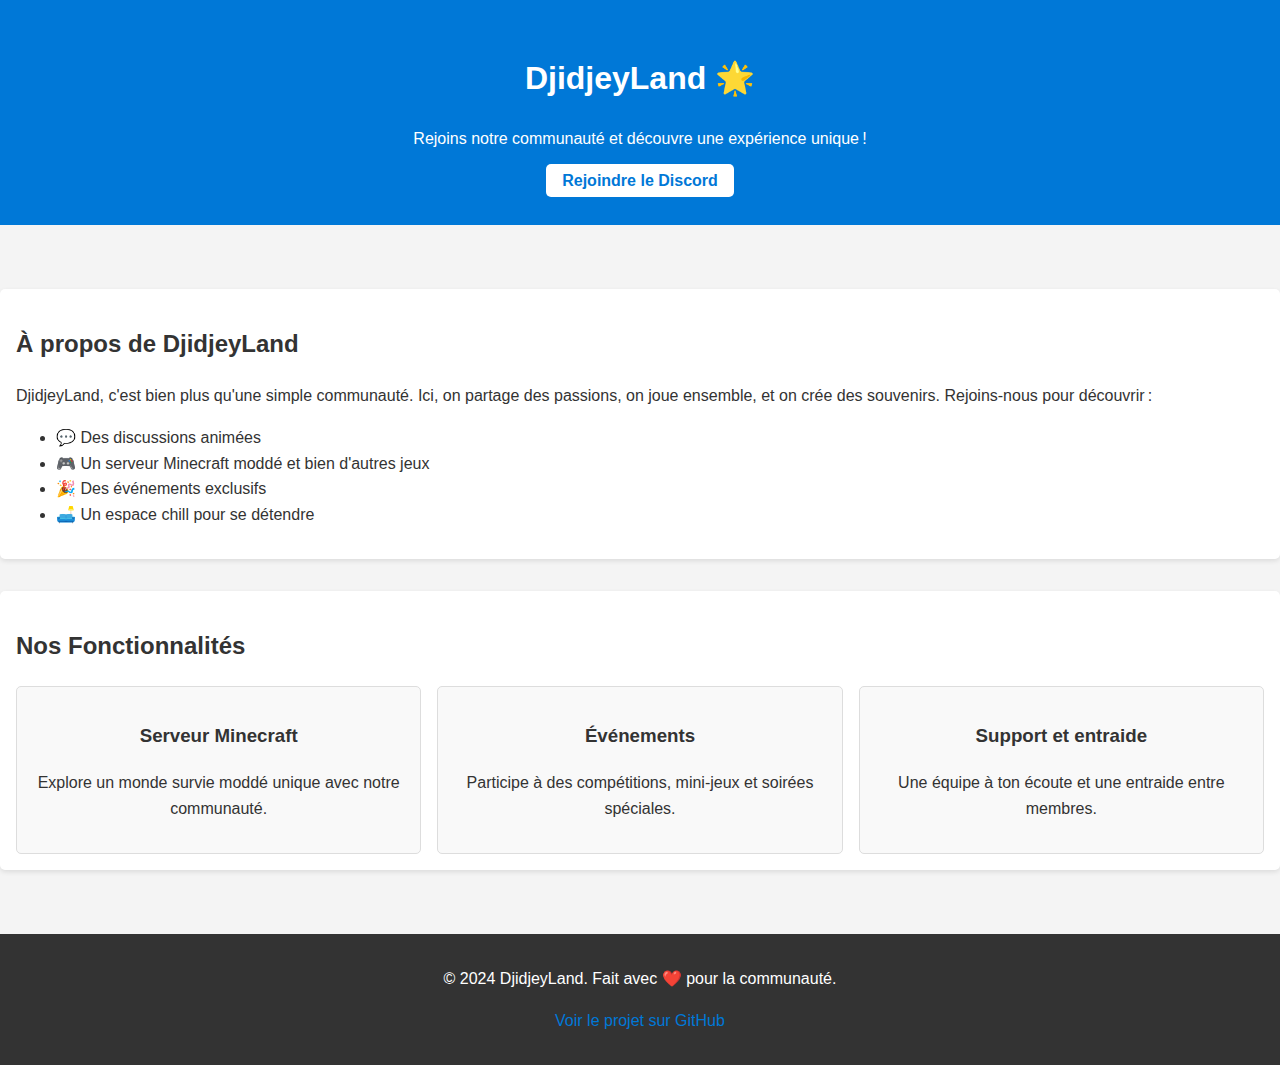
==== index.html @ 34999208 "Site Base Creation" ====
<!DOCTYPE html>
<html lang="fr">
  <head>
    <meta charset="UTF-8" />
    <meta name="viewport" content="width=device-width, initial-scale=1.0" />
    <title>DjidjeyLand | Communauté Gaming</title>
    <link rel="stylesheet" href="css/style.css" />
  </head>
  <body>
    <header>
      <div class="container">
        <h1>DjidjeyLand 🌟</h1>
        <p>Rejoins notre communauté et découvre une expérience unique !</p>
        <a href="https://discord.gg/votre-lien-invitation" class="btn"
          >Rejoindre le Discord</a
        >
      </div>
    </header>

    <main>
      <section id="about">
        <h2>À propos de DjidjeyLand</h2>
        <p>
          DjidjeyLand, c'est bien plus qu'une simple communauté. Ici, on partage
          des passions, on joue ensemble, et on crée des souvenirs. Rejoins-nous
          pour découvrir :
        </p>
        <ul>
          <li>💬 Des discussions animées</li>
          <li>🎮 Un serveur Minecraft moddé et bien d'autres jeux</li>
          <li>🎉 Des événements exclusifs</li>
          <li>🛋️ Un espace chill pour se détendre</li>
        </ul>
      </section>

      <section id="features">
        <h2>Nos Fonctionnalités</h2>
        <div class="features">
          <div class="feature">
            <h3>Serveur Minecraft</h3>
            <p>Explore un monde survie moddé unique avec notre communauté.</p>
          </div>
          <div class="feature">
            <h3>Événements</h3>
            <p>Participe à des compétitions, mini-jeux et soirées spéciales.</p>
          </div>
          <div class="feature">
            <h3>Support et entraide</h3>
            <p>Une équipe à ton écoute et une entraide entre membres.</p>
          </div>
        </div>
      </section>
    </main>

    <footer>
      <p>&copy; 2024 DjidjeyLand. Fait avec ❤️ pour la communauté.</p>
      <p>
        <a href="https://github.com/votre-utilisateur/DjidjeyLand"
          >Voir le projet sur GitHub</a
        >
      </p>
    </footer>
  </body>
</html>
---- css/style.css ----
body {
  font-family: Arial, sans-serif;
  margin: 0;
  padding: 0;
  line-height: 1.6;
  background-color: #f4f4f4;
  color: #333;
}

header {
  background: #0078d7;
  color: #fff;
  padding: 2rem 0;
  text-align: center;
}

header .btn {
  background: #fff;
  color: #0078d7;
  padding: 0.5rem 1rem;
  text-decoration: none;
  font-weight: bold;
  border-radius: 5px;
}

header .btn:hover {
  background: #f4f4f4;
  color: #0078d7;
}

.container {
  max-width: 1100px;
  margin: auto;
  padding: 0 20px;
}

main {
  padding: 2rem 0;
}

#about,
#features {
  background: #fff;
  margin: 2rem auto;
  padding: 1rem;
  border-radius: 5px;
  box-shadow: 0 2px 5px rgba(0, 0, 0, 0.1);
}

.features {
  display: flex;
  gap: 1rem;
  justify-content: space-around;
}

.feature {
  background: #f9f9f9;
  border: 1px solid #ddd;
  padding: 1rem;
  border-radius: 5px;
  text-align: center;
  width: 30%;
}

footer {
  background: #333;
  color: #fff;
  text-align: center;
  padding: 1rem 0;
}

footer a {
  color: #0078d7;
  text-decoration: none;
}

footer a:hover {
  text-decoration: underline;
}
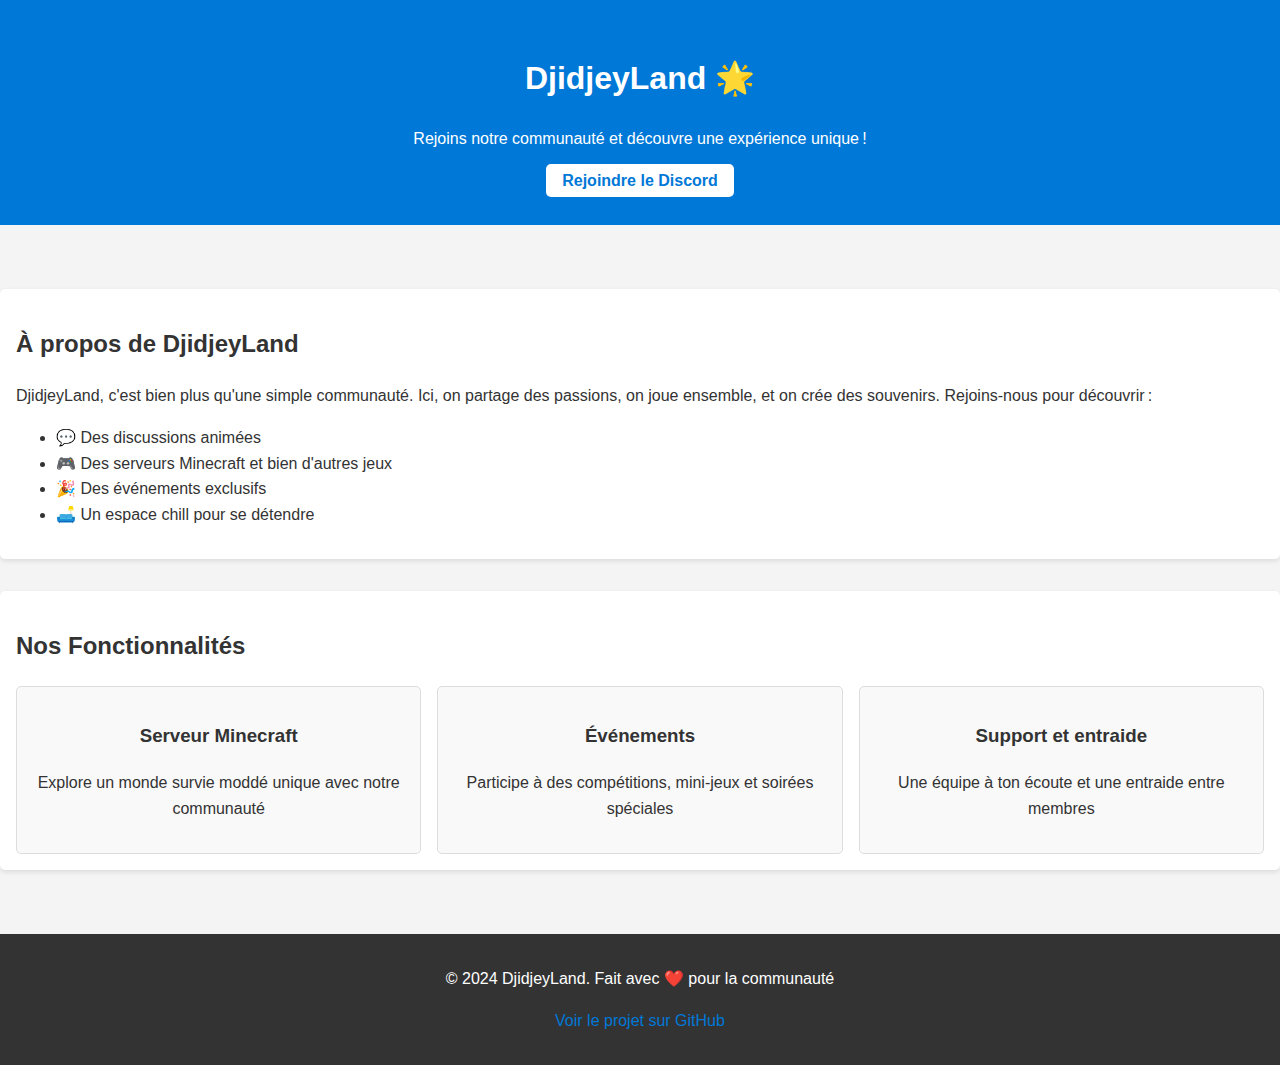
==== commit 92fc693c: "Mise à jour des liens" ====
--- a/index.html
+++ b/index.html
@@ -11,7 +11,7 @@
       <div class="container">
         <h1>DjidjeyLand 🌟</h1>
         <p>Rejoins notre communauté et découvre une expérience unique !</p>
-        <a href="https://discord.gg/votre-lien-invitation" class="btn"
+        <a href="https://discord.gg/ptsMHR9UEK" class="btn"
           >Rejoindre le Discord</a
         >
       </div>
@@ -27,7 +27,7 @@
         </p>
         <ul>
           <li>💬 Des discussions animées</li>
-          <li>🎮 Un serveur Minecraft moddé et bien d'autres jeux</li>
+          <li>🎮 Des serveurs Minecraft et bien d'autres jeux</li>
           <li>🎉 Des événements exclusifs</li>
           <li>🛋️ Un espace chill pour se détendre</li>
         </ul>
@@ -38,24 +38,24 @@
         <div class="features">
           <div class="feature">
             <h3>Serveur Minecraft</h3>
-            <p>Explore un monde survie moddé unique avec notre communauté.</p>
+            <p>Explore un monde survie moddé unique avec notre communauté</p>
           </div>
           <div class="feature">
             <h3>Événements</h3>
-            <p>Participe à des compétitions, mini-jeux et soirées spéciales.</p>
+            <p>Participe à des compétitions, mini-jeux et soirées spéciales</p>
           </div>
           <div class="feature">
             <h3>Support et entraide</h3>
-            <p>Une équipe à ton écoute et une entraide entre membres.</p>
+            <p>Une équipe à ton écoute et une entraide entre membres</p>
           </div>
         </div>
       </section>
     </main>
 
     <footer>
-      <p>&copy; 2024 DjidjeyLand. Fait avec ❤️ pour la communauté.</p>
+      <p>&copy; 2024 DjidjeyLand. Fait avec ❤️ pour la communauté</p>
       <p>
-        <a href="https://github.com/votre-utilisateur/DjidjeyLand"
+        <a href="https://github.com/Minilan69/DjidjieyLand"
           >Voir le projet sur GitHub</a
         >
       </p>
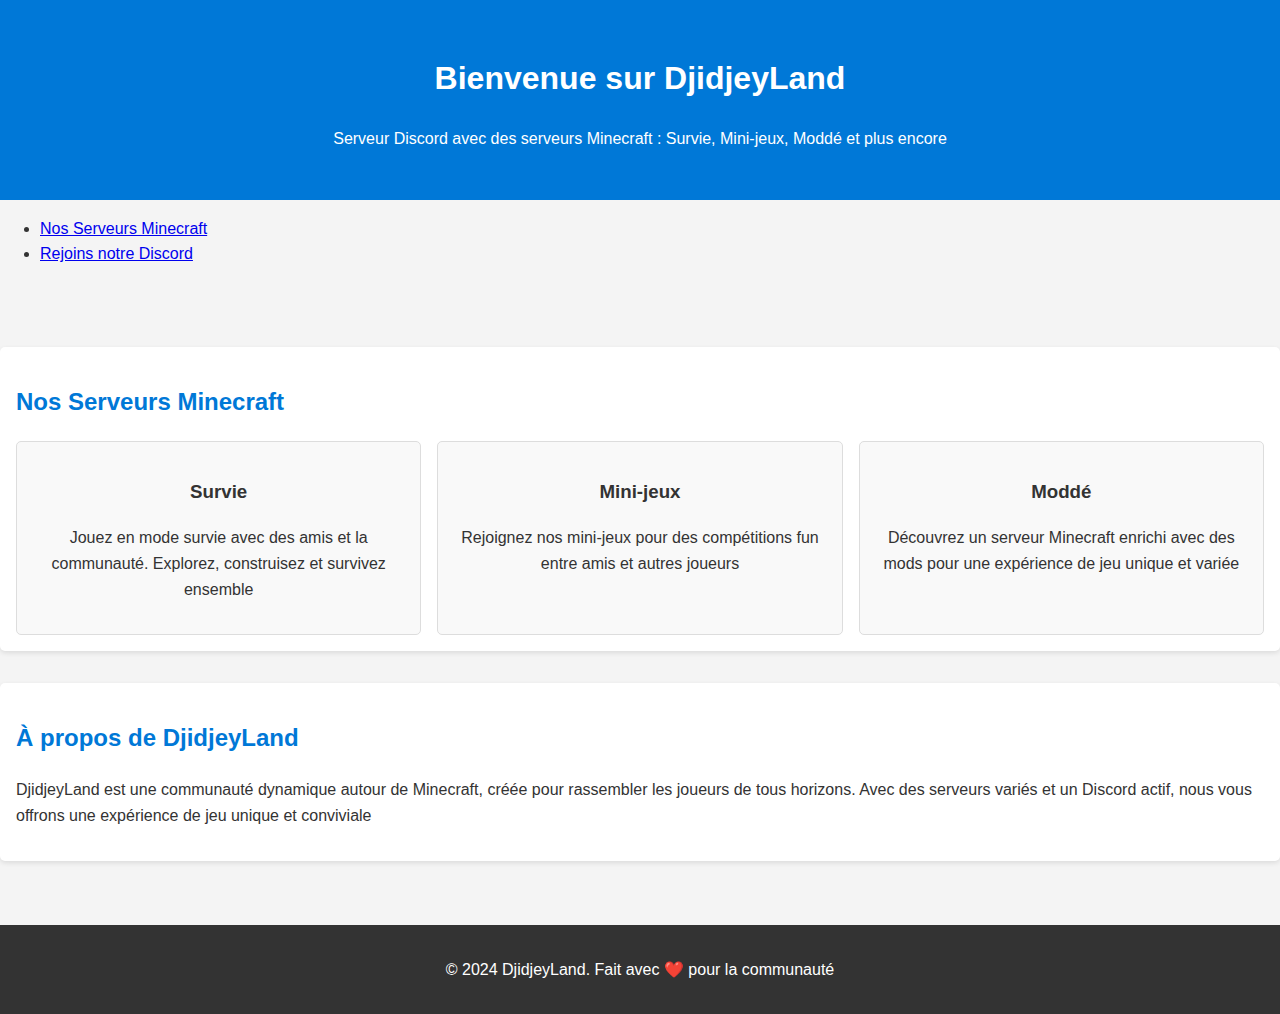
==== commit 92ce52c6: "Ajout des serveurs mc" ====
--- a/index.html
+++ b/index.html
@@ -3,62 +3,70 @@
   <head>
     <meta charset="UTF-8" />
     <meta name="viewport" content="width=device-width, initial-scale=1.0" />
-    <title>DjidjeyLand | Communauté Gaming</title>
+    <title>DjidjeyLand - Accueil</title>
     <link rel="stylesheet" href="css/style.css" />
   </head>
   <body>
     <header>
       <div class="container">
-        <h1>DjidjeyLand 🌟</h1>
-        <p>Rejoins notre communauté et découvre une expérience unique !</p>
-        <a href="https://discord.gg/ptsMHR9UEK" class="btn"
-          >Rejoindre le Discord</a
-        >
+        <h1>Bienvenue sur DjidjeyLand</h1>
+        <p>
+          Serveur Discord avec des serveurs Minecraft : Survie, Mini-jeux, Moddé
+          et plus encore
+        </p>
       </div>
     </header>
 
+    <nav>
+      <ul>
+        <li><a href="html/server.html">Nos Serveurs Minecraft</a></li>
+        <li>
+          <a href="https://discord.gg/ptsMHR9UEK">Rejoins notre Discord</a>
+        </li>
+      </ul>
+    </nav>
+
     <main>
+      <section id="features">
+        <h2>Nos Serveurs Minecraft</h2>
+        <div class="features">
+          <div class="feature">
+            <h3>Survie</h3>
+            <p>
+              Jouez en mode survie avec des amis et la communauté. Explorez,
+              construisez et survivez ensemble
+            </p>
+          </div>
+          <div class="feature">
+            <h3>Mini-jeux</h3>
+            <p>
+              Rejoignez nos mini-jeux pour des compétitions fun entre amis et
+              autres joueurs
+            </p>
+          </div>
+          <div class="feature">
+            <h3>Moddé</h3>
+            <p>
+              Découvrez un serveur Minecraft enrichi avec des mods pour une
+              expérience de jeu unique et variée
+            </p>
+          </div>
+        </div>
+      </section>
+
       <section id="about">
         <h2>À propos de DjidjeyLand</h2>
         <p>
-          DjidjeyLand, c'est bien plus qu'une simple communauté. Ici, on partage
-          des passions, on joue ensemble, et on crée des souvenirs. Rejoins-nous
-          pour découvrir :
+          DjidjeyLand est une communauté dynamique autour de Minecraft, créée
+          pour rassembler les joueurs de tous horizons. Avec des serveurs variés
+          et un Discord actif, nous vous offrons une expérience de jeu unique et
+          conviviale
         </p>
-        <ul>
-          <li>💬 Des discussions animées</li>
-          <li>🎮 Des serveurs Minecraft et bien d'autres jeux</li>
-          <li>🎉 Des événements exclusifs</li>
-          <li>🛋️ Un espace chill pour se détendre</li>
-        </ul>
-      </section>
-
-      <section id="features">
-        <h2>Nos Fonctionnalités</h2>
-        <div class="features">
-          <div class="feature">
-            <h3>Serveur Minecraft</h3>
-            <p>Explore un monde survie moddé unique avec notre communauté</p>
-          </div>
-          <div class="feature">
-            <h3>Événements</h3>
-            <p>Participe à des compétitions, mini-jeux et soirées spéciales</p>
-          </div>
-          <div class="feature">
-            <h3>Support et entraide</h3>
-            <p>Une équipe à ton écoute et une entraide entre membres</p>
-          </div>
-        </div>
       </section>
     </main>
 
     <footer>
       <p>&copy; 2024 DjidjeyLand. Fait avec ❤️ pour la communauté</p>
-      <p>
-        <a href="https://github.com/Minilan69/DjidjieyLand"
-          >Voir le projet sur GitHub</a
-        >
-      </p>
     </footer>
   </body>
 </html>
--- a/css/style.css
+++ b/css/style.css
@@ -77,3 +77,17 @@
 footer a:hover {
   text-decoration: underline;
 }
+
+#survival,
+#minigames,
+#modded {
+  background: #fff;
+  margin: 2rem auto;
+  padding: 1rem;
+  border-radius: 5px;
+  box-shadow: 0 2px 5px rgba(0, 0, 0, 0.1);
+}
+
+h2 {
+  color: #0078d7;
+}
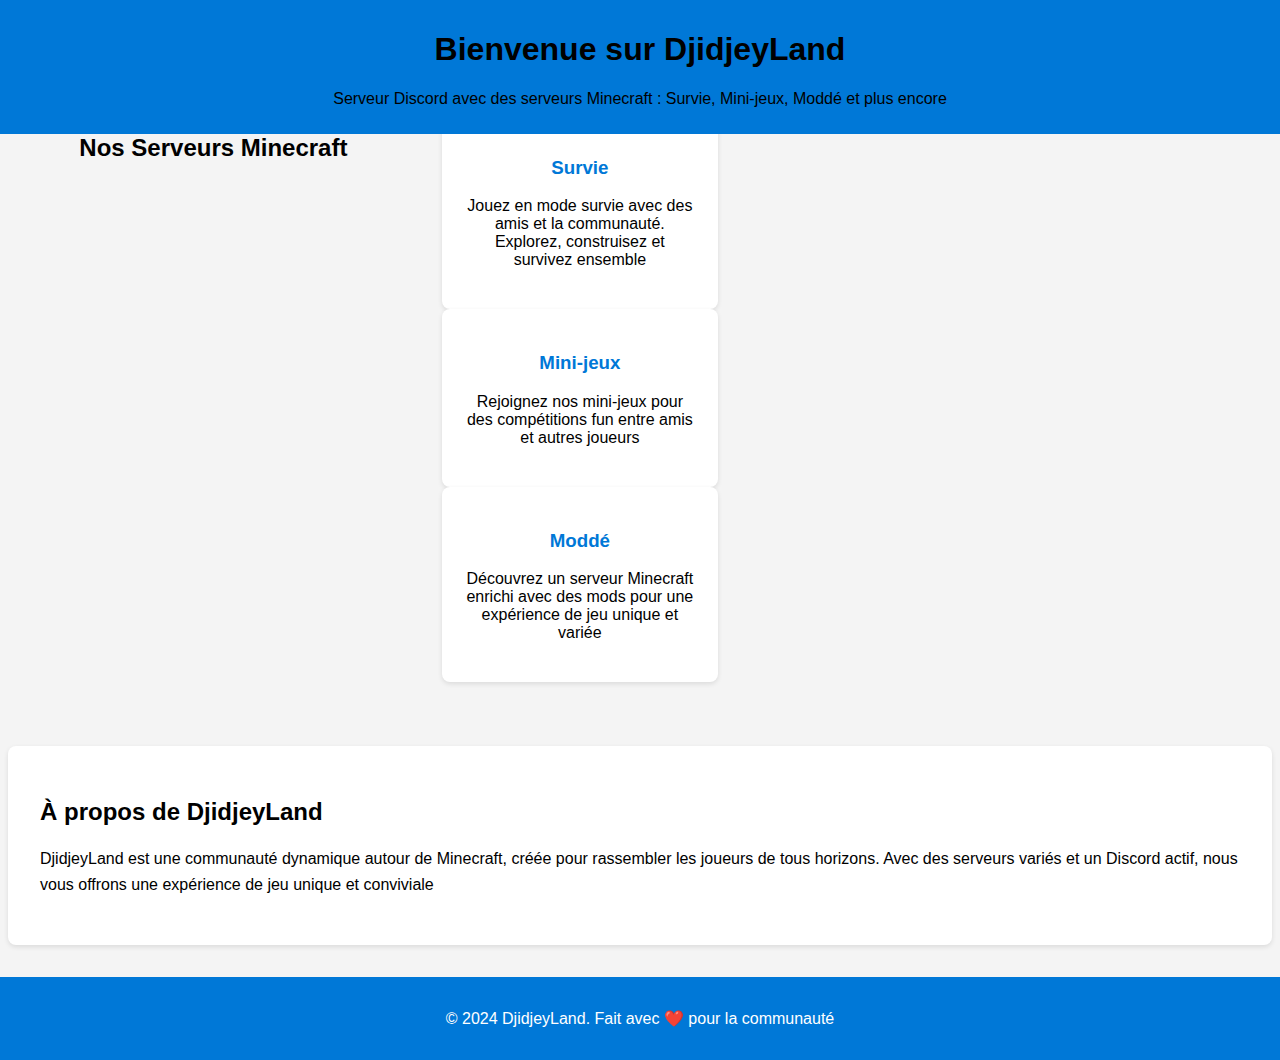
==== commit 053484ed: "Modification style" ====
--- a/index.html
+++ b/index.html
@@ -4,7 +4,7 @@
     <meta charset="UTF-8" />
     <meta name="viewport" content="width=device-width, initial-scale=1.0" />
     <title>DjidjeyLand - Accueil</title>
-    <link rel="stylesheet" href="css/style.css" />
+    <link rel="stylesheet" href="css/index.css" />
   </head>
   <body>
     <header>
--- a/css/index.css
+++ b/css/index.css
@@ -0,0 +1,80 @@
+/* Style global */
+body {
+  font-family: Arial, sans-serif;
+  margin: 0;
+  padding: 0;
+  background-color: #f4f4f4;
+}
+
+.container {
+  width: 100%;
+  max-width: 1200px;
+  margin: 0 auto;
+}
+
+/* Bandeau de navigation */
+header {
+  background-color: #0078d7;
+  padding: 10px 0;
+  text-align: center;
+  position: fixed;
+  width: 100%;
+  top: 0;
+  left: 0;
+  z-index: 100;
+}
+
+header .container {
+  max-width: 1200px;
+  margin: 0 auto;
+}
+
+.home-link {
+  color: white;
+  font-size: 18px;
+  text-decoration: none;
+  font-weight: bold;
+}
+
+/* Section de fonctionnalités */
+#features {
+  display: flex;
+  justify-content: space-around;
+  padding: 2rem;
+  margin-top: 30px;
+}
+
+.feature {
+  background-color: #fff;
+  padding: 1.5rem;
+  border-radius: 8px;
+  box-shadow: 0 2px 5px rgba(0, 0, 0, 0.1);
+  width: 30%;
+  text-align: center;
+}
+
+.feature h3 {
+  color: #0078d7;
+}
+
+/* Section à propos */
+#about {
+  padding: 2rem;
+  background-color: #fff;
+  margin: 2rem auto;
+  border-radius: 8px;
+  max-width: 1200px;
+  box-shadow: 0 2px 5px rgba(0, 0, 0, 0.1);
+}
+
+#about p {
+  line-height: 1.6;
+}
+
+/* Pied de page */
+footer {
+  text-align: center;
+  padding: 1rem;
+  background-color: #0078d7;
+  color: white;
+}
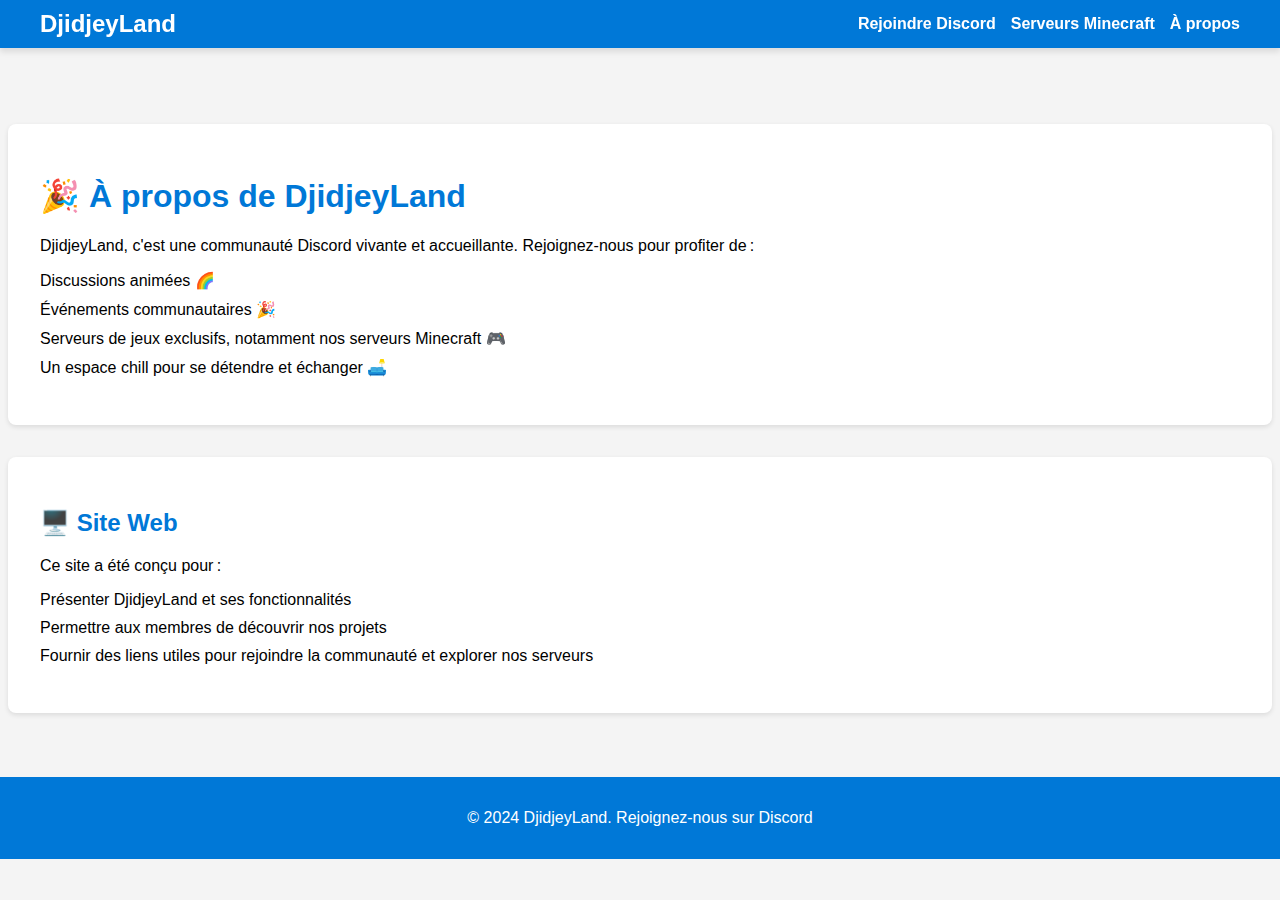
==== commit 8b028813: "Modification de index" ====
--- a/index.html
+++ b/index.html
@@ -7,66 +7,67 @@
     <link rel="stylesheet" href="css/index.css" />
   </head>
   <body>
+    <!-- Bandeau de navigation -->
     <header>
-      <div class="container">
-        <h1>Bienvenue sur DjidjeyLand</h1>
-        <p>
-          Serveur Discord avec des serveurs Minecraft : Survie, Mini-jeux, Moddé
-          et plus encore
-        </p>
+      <div class="nav-container">
+        <a href="index.html" class="logo">DjidjeyLand</a>
+        <nav>
+          <ul>
+            <li>
+              <a href="https://discord.gg/ptsMHR9UEK">Rejoindre Discord</a>
+            </li>
+            <li><a href="html/server.html">Serveurs Minecraft</a></li>
+            <li><a href="#about">À propos</a></li>
+          </ul>
+        </nav>
       </div>
     </header>
 
-    <nav>
-      <ul>
-        <li><a href="html/server.html">Nos Serveurs Minecraft</a></li>
-        <li>
-          <a href="https://discord.gg/ptsMHR9UEK">Rejoins notre Discord</a>
-        </li>
-      </ul>
-    </nav>
-
+    <!-- Section principale -->
     <main>
-      <section id="features">
-        <h2>Nos Serveurs Minecraft</h2>
-        <div class="features">
-          <div class="feature">
-            <h3>Survie</h3>
-            <p>
-              Jouez en mode survie avec des amis et la communauté. Explorez,
-              construisez et survivez ensemble
-            </p>
-          </div>
-          <div class="feature">
-            <h3>Mini-jeux</h3>
-            <p>
-              Rejoignez nos mini-jeux pour des compétitions fun entre amis et
-              autres joueurs
-            </p>
-          </div>
-          <div class="feature">
-            <h3>Moddé</h3>
-            <p>
-              Découvrez un serveur Minecraft enrichi avec des mods pour une
-              expérience de jeu unique et variée
-            </p>
-          </div>
+      <section id="about">
+        <div class="container">
+          <h1>🎉 À propos de DjidjeyLand</h1>
+          <p>
+            DjidjeyLand, c'est une communauté Discord vivante et accueillante.
+            Rejoignez-nous pour profiter de :
+          </p>
+          <ul>
+            <li>Discussions animées 🌈</li>
+            <li>Événements communautaires 🎉</li>
+            <li>
+              Serveurs de jeux exclusifs, notamment nos serveurs Minecraft 🎮
+            </li>
+            <li>Un espace chill pour se détendre et échanger 🛋️</li>
+          </ul>
         </div>
       </section>
 
-      <section id="about">
-        <h2>À propos de DjidjeyLand</h2>
-        <p>
-          DjidjeyLand est une communauté dynamique autour de Minecraft, créée
-          pour rassembler les joueurs de tous horizons. Avec des serveurs variés
-          et un Discord actif, nous vous offrons une expérience de jeu unique et
-          conviviale
-        </p>
+      <!-- Section du site web -->
+      <section id="web">
+        <div class="container">
+          <h2>🖥️ Site Web</h2>
+          <p>Ce site a été conçu pour :</p>
+          <ul>
+            <li>Présenter DjidjeyLand et ses fonctionnalités</li>
+            <li>Permettre aux membres de découvrir nos projets</li>
+            <li>
+              Fournir des liens utiles pour rejoindre la communauté et explorer
+              nos serveurs
+            </li>
+          </ul>
+        </div>
       </section>
     </main>
 
+    <!-- Pied de page -->
     <footer>
-      <p>&copy; 2024 DjidjeyLand. Fait avec ❤️ pour la communauté</p>
+      <div class="container">
+        <p>
+          &copy; 2024 DjidjeyLand. Rejoignez-nous sur
+          <a href="https://discord.gg/ptsMHR9UEK">Discord</a>
+        </p>
+      </div>
     </footer>
   </body>
 </html>
--- a/css/index.css
+++ b/css/index.css
@@ -12,53 +12,64 @@
   margin: 0 auto;
 }
 
-/* Bandeau de navigation */
+/* Bandeau de navigation fixe */
 header {
   background-color: #0078d7;
   padding: 10px 0;
-  text-align: center;
   position: fixed;
+  top: 0;
   width: 100%;
-  top: 0;
-  left: 0;
   z-index: 100;
+  box-shadow: 0 4px 6px rgba(0, 0, 0, 0.1);
 }
 
-header .container {
+.nav-container {
+  display: flex;
+  justify-content: space-between;
+  align-items: center;
   max-width: 1200px;
   margin: 0 auto;
+  padding: 0 20px;
 }
 
-.home-link {
+.nav-container a.logo {
   color: white;
-  font-size: 18px;
+  font-size: 24px;
+  font-weight: bold;
   text-decoration: none;
+}
+
+nav ul {
+  list-style: none;
+  margin: 0;
+  padding: 0;
+  display: flex;
+  gap: 15px;
+}
+
+nav a {
+  color: white;
+  text-decoration: none;
+  font-size: 16px;
   font-weight: bold;
 }
 
-/* Section de fonctionnalités */
-#features {
-  display: flex;
-  justify-content: space-around;
-  padding: 2rem;
-  margin-top: 30px;
+nav a:hover {
+  text-decoration: underline;
 }
 
-.feature {
-  background-color: #fff;
-  padding: 1.5rem;
-  border-radius: 8px;
-  box-shadow: 0 2px 5px rgba(0, 0, 0, 0.1);
-  width: 30%;
-  text-align: center;
+/* Ajustement du contenu sous le bandeau */
+body {
+  margin-top: 60px; /* Pour ne pas que le contenu soit caché sous le bandeau */
 }
 
-.feature h3 {
-  color: #0078d7;
+/* Section principale */
+main {
+  padding: 2rem 0;
 }
 
-/* Section à propos */
-#about {
+#about,
+#web {
   padding: 2rem;
   background-color: #fff;
   margin: 2rem auto;
@@ -67,8 +78,21 @@
   box-shadow: 0 2px 5px rgba(0, 0, 0, 0.1);
 }
 
-#about p {
-  line-height: 1.6;
+#about h1,
+#web h2 {
+  color: #0078d7;
+}
+
+#about ul,
+#web ul {
+  list-style: none;
+  padding-left: 0;
+}
+
+#about li,
+#web li {
+  margin-bottom: 10px;
+  font-size: 16px;
 }
 
 /* Pied de page */
@@ -78,3 +102,12 @@
   background-color: #0078d7;
   color: white;
 }
+
+footer a {
+  color: white;
+  text-decoration: none;
+}
+
+footer a:hover {
+  text-decoration: underline;
+}
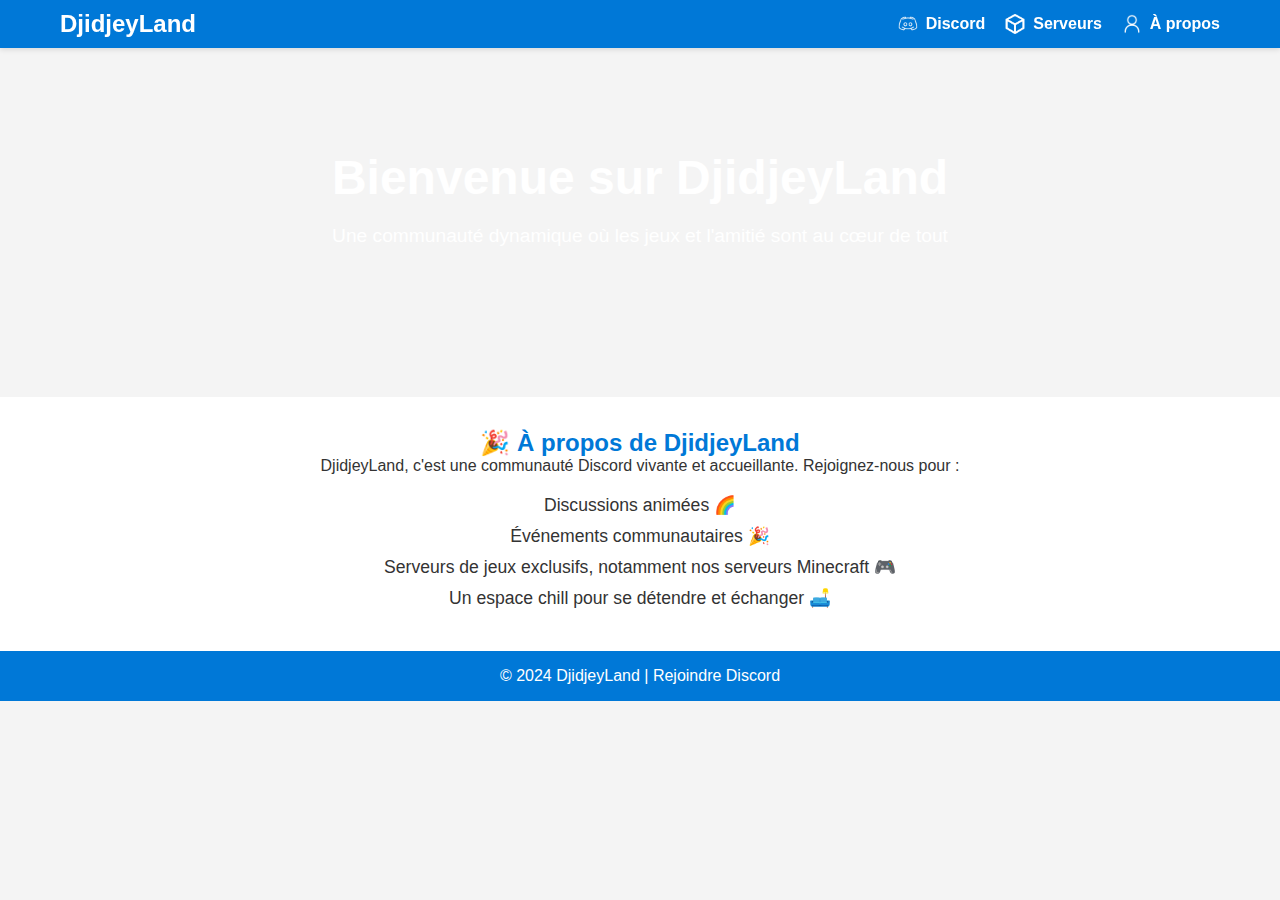
==== commit 276782cc: "Modification index" ====
--- a/index.html
+++ b/index.html
@@ -9,63 +9,80 @@
   <body>
     <!-- Bandeau de navigation -->
     <header>
-      <div class="nav-container">
+      <div class="container">
         <a href="index.html" class="logo">DjidjeyLand</a>
         <nav>
           <ul>
             <li>
-              <a href="https://discord.gg/ptsMHR9UEK">Rejoindre Discord</a>
+              <a href="https://discord.gg/ptsMHR9UEK"
+                ><img
+                  src="assets/icons/discord.png"
+                  alt="Discord"
+                  class="icon"
+                />
+                Discord</a
+              >
             </li>
-            <li><a href="html/server.html">Serveurs Minecraft</a></li>
-            <li><a href="#about">À propos</a></li>
+            <li>
+              <a href="html/server.html"
+                ><img
+                  src="assets/icons/server.png"
+                  alt="Serveurs"
+                  class="icon"
+                />
+                Serveurs</a
+              >
+            </li>
+            <li>
+              <a href="#about"
+                ><img
+                  src="assets/icons/about.png"
+                  alt="À propos"
+                  class="icon"
+                />
+                À propos</a
+              >
+            </li>
           </ul>
         </nav>
       </div>
     </header>
 
-    <!-- Section principale -->
-    <main>
-      <section id="about">
-        <div class="container">
-          <h1>🎉 À propos de DjidjeyLand</h1>
-          <p>
-            DjidjeyLand, c'est une communauté Discord vivante et accueillante.
-            Rejoignez-nous pour profiter de :
-          </p>
-          <ul>
-            <li>Discussions animées 🌈</li>
-            <li>Événements communautaires 🎉</li>
-            <li>
-              Serveurs de jeux exclusifs, notamment nos serveurs Minecraft 🎮
-            </li>
-            <li>Un espace chill pour se détendre et échanger 🛋️</li>
-          </ul>
-        </div>
-      </section>
+    <!-- Section d'introduction avec image en arrière-plan -->
+    <section class="hero">
+      <div class="hero-text">
+        <h1>Bienvenue sur DjidjeyLand</h1>
+        <p>
+          Une communauté dynamique où les jeux et l'amitié sont au cœur de tout
+        </p>
+      </div>
+    </section>
 
-      <!-- Section du site web -->
-      <section id="web">
-        <div class="container">
-          <h2>🖥️ Site Web</h2>
-          <p>Ce site a été conçu pour :</p>
-          <ul>
-            <li>Présenter DjidjeyLand et ses fonctionnalités</li>
-            <li>Permettre aux membres de découvrir nos projets</li>
-            <li>
-              Fournir des liens utiles pour rejoindre la communauté et explorer
-              nos serveurs
-            </li>
-          </ul>
-        </div>
-      </section>
-    </main>
+    <!-- Section à propos -->
+    <section id="about">
+      <div class="container">
+        <h2>🎉 À propos de DjidjeyLand</h2>
+        <p>
+          DjidjeyLand, c'est une communauté Discord vivante et accueillante.
+          Rejoignez-nous pour :
+        </p>
+        <ul>
+          <li>Discussions animées 🌈</li>
+          <li>Événements communautaires 🎉</li>
+          <li>
+            Serveurs de jeux exclusifs, notamment nos serveurs Minecraft 🎮
+          </li>
+          <li>Un espace chill pour se détendre et échanger 🛋️</li>
+        </ul>
+      </div>
+    </section>
 
     <!-- Pied de page -->
     <footer>
       <div class="container">
         <p>
-          &copy; 2024 DjidjeyLand. Rejoignez-nous sur
-          <a href="https://discord.gg/ptsMHR9UEK">Discord</a>
+          &copy; 2024 DjidjeyLand |
+          <a href="https://discord.gg/ptsMHR9UEK">Rejoindre Discord</a>
         </p>
       </div>
     </footer>
--- a/css/index.css
+++ b/css/index.css
@@ -1,29 +1,29 @@
-/* Style global */
+/* Global */
+* {
+  margin: 0;
+  padding: 0;
+  box-sizing: border-box;
+}
+
 body {
   font-family: Arial, sans-serif;
-  margin: 0;
-  padding: 0;
   background-color: #f4f4f4;
+  color: #333;
 }
 
-.container {
+/* Bandeau de navigation */
+header {
+  position: fixed;
   width: 100%;
-  max-width: 1200px;
-  margin: 0 auto;
+  top: 0;
+  background-color: #0078d7;
+  color: white;
+  padding: 10px 0;
+  z-index: 100;
+  box-shadow: 0 2px 5px rgba(0, 0, 0, 0.1);
 }
 
-/* Bandeau de navigation fixe */
-header {
-  background-color: #0078d7;
-  padding: 10px 0;
-  position: fixed;
-  top: 0;
-  width: 100%;
-  z-index: 100;
-  box-shadow: 0 4px 6px rgba(0, 0, 0, 0.1);
-}
-
-.nav-container {
+header .container {
   display: flex;
   justify-content: space-between;
   align-items: center;
@@ -32,75 +32,83 @@
   padding: 0 20px;
 }
 
-.nav-container a.logo {
-  color: white;
+header a.logo {
   font-size: 24px;
   font-weight: bold;
   text-decoration: none;
+  color: white;
 }
 
 nav ul {
   list-style: none;
-  margin: 0;
-  padding: 0;
   display: flex;
-  gap: 15px;
+  gap: 20px;
 }
 
 nav a {
   color: white;
   text-decoration: none;
-  font-size: 16px;
   font-weight: bold;
+  display: flex;
+  align-items: center;
 }
 
 nav a:hover {
   text-decoration: underline;
 }
 
-/* Ajustement du contenu sous le bandeau */
-body {
-  margin-top: 60px; /* Pour ne pas que le contenu soit caché sous le bandeau */
+.icon {
+  width: 20px;
+  height: 20px;
+  margin-right: 8px;
 }
 
-/* Section principale */
-main {
-  padding: 2rem 0;
+/* Section hero */
+.hero {
+  background-image: url("../assets/bg.png");
+  background-size: cover;
+  background-position: center;
+  padding: 150px 20px;
+  color: white;
+  text-align: center;
 }
 
-#about,
-#web {
-  padding: 2rem;
-  background-color: #fff;
-  margin: 2rem auto;
-  border-radius: 8px;
-  max-width: 1200px;
-  box-shadow: 0 2px 5px rgba(0, 0, 0, 0.1);
+.hero-text h1 {
+  font-size: 3rem;
+  margin-bottom: 20px;
 }
 
-#about h1,
-#web h2 {
+.hero-text p {
+  font-size: 1.2rem;
+}
+
+/* Section à propos */
+#about {
+  padding: 2rem 20px;
+  background-color: #fff;
+  text-align: center;
+}
+
+#about h2 {
   color: #0078d7;
 }
 
-#about ul,
-#web ul {
+#about ul {
   list-style: none;
-  padding-left: 0;
+  margin-top: 20px;
 }
 
-#about li,
-#web li {
+#about li {
+  font-size: 1.1rem;
   margin-bottom: 10px;
-  font-size: 16px;
 }
 
 /* Pied de page */
 footer {
-  text-align: center;
-  padding: 1rem;
   background-color: #0078d7;
   color: white;
+  padding: 1rem 0;
+  text-align: center;
 }
 
 footer a {
